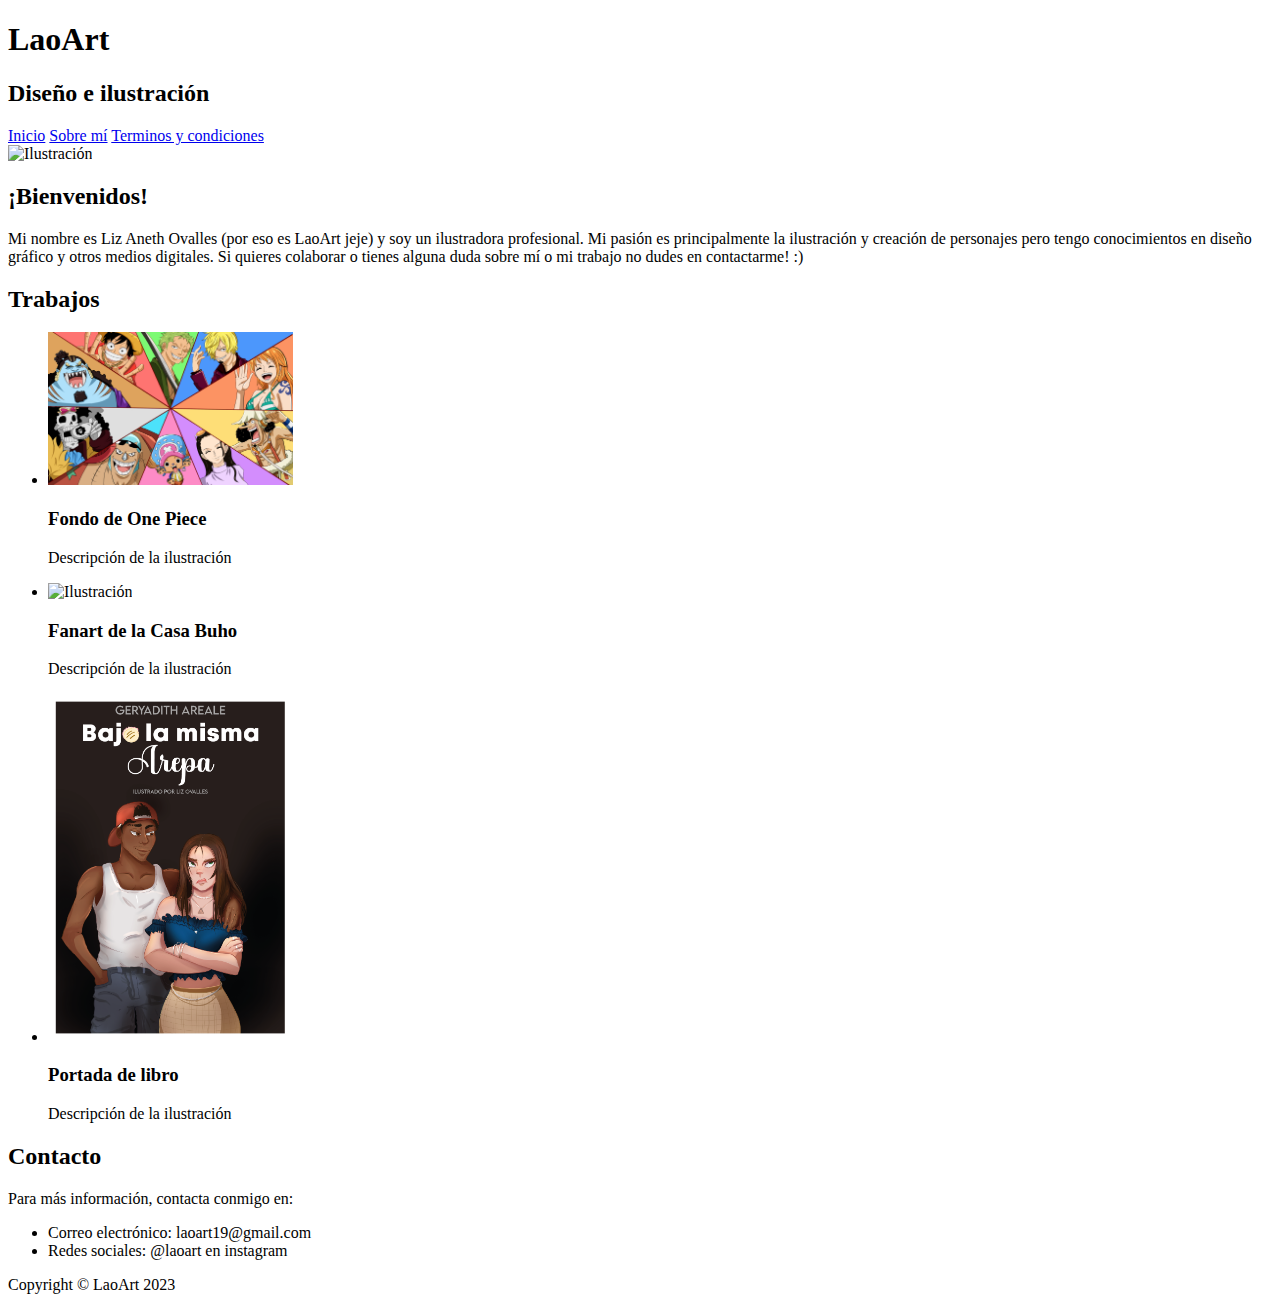
==== Landing.html @ 3c3f5831 "Landing page en HTML" ====
<!DOCTYPE html>
<html lang="en">
<head>
    <meta charset="UTF-8">
    <meta name="viewport" content="width=device-width, initial-scale=1.0">
    <title>Portafolio</title>
</head>
<body>

    <header>
        <h1>LaoArt</h1>
        <h2>Diseño e ilustración</h2>

        <nav>
          <a href="#">Inicio</a>
          <a href="#">Sobre mí</a>
          <a href="#">Terminos y condiciones</a>
        </nav>
    </header>

    <div>

        <section class="intro">

            <img src="img/intro.png" alt="Ilustración" width="20%" height="10%">
            <h2>¡Bienvenidos!</h2>
            <p>
                Mi nombre es Liz Aneth Ovalles (por eso es LaoArt jeje) y soy un ilustradora profesional. 

                Mi pasión es principalmente la ilustración y creación de personajes pero tengo conocimientos en diseño gráfico y
                otros medios digitales.

                Si quieres colaborar o tienes alguna duda sobre mí o mi trabajo no dudes en contactarme! :)
            </p>

        </section>

        <section class="trabajos">
            <h2>Trabajos</h2>
            <ul>
                <li>
                <img src="img/img1.png" alt="Ilustración" width="20%" height="10%">
                <h3>Fondo de One Piece</h3>
                <p>Descripción de la ilustración</p>
                </li>

                <li>
                <img src="img/Comision pa juancito.png" alt="Ilustración" width="20%" height="10%">
                <h3>Fanart de la Casa Buho</h3>
                <p>Descripción de la ilustración</p>
                </li>

                <li>
                <img src="img/Portada.png" alt="Ilustración" width="20%" height="10%">
                <h3>Portada de libro</h3>
                <p>Descripción de la ilustración</p>
                </li>
            </ul>
        </section>

        <section class="contacto">
            <h2>Contacto</h2>
            <p>Para más información, contacta conmigo en:</p>
            <ul>
                <li>Correo electrónico: laoart19@gmail.com</li>
                <li>Redes sociales: @laoart en instagram</li>
            </ul>
        </section>

    </div>


    <footer>
        <p>Copyright &copy; LaoArt 2023</p>
    </footer>
</body>
</html>
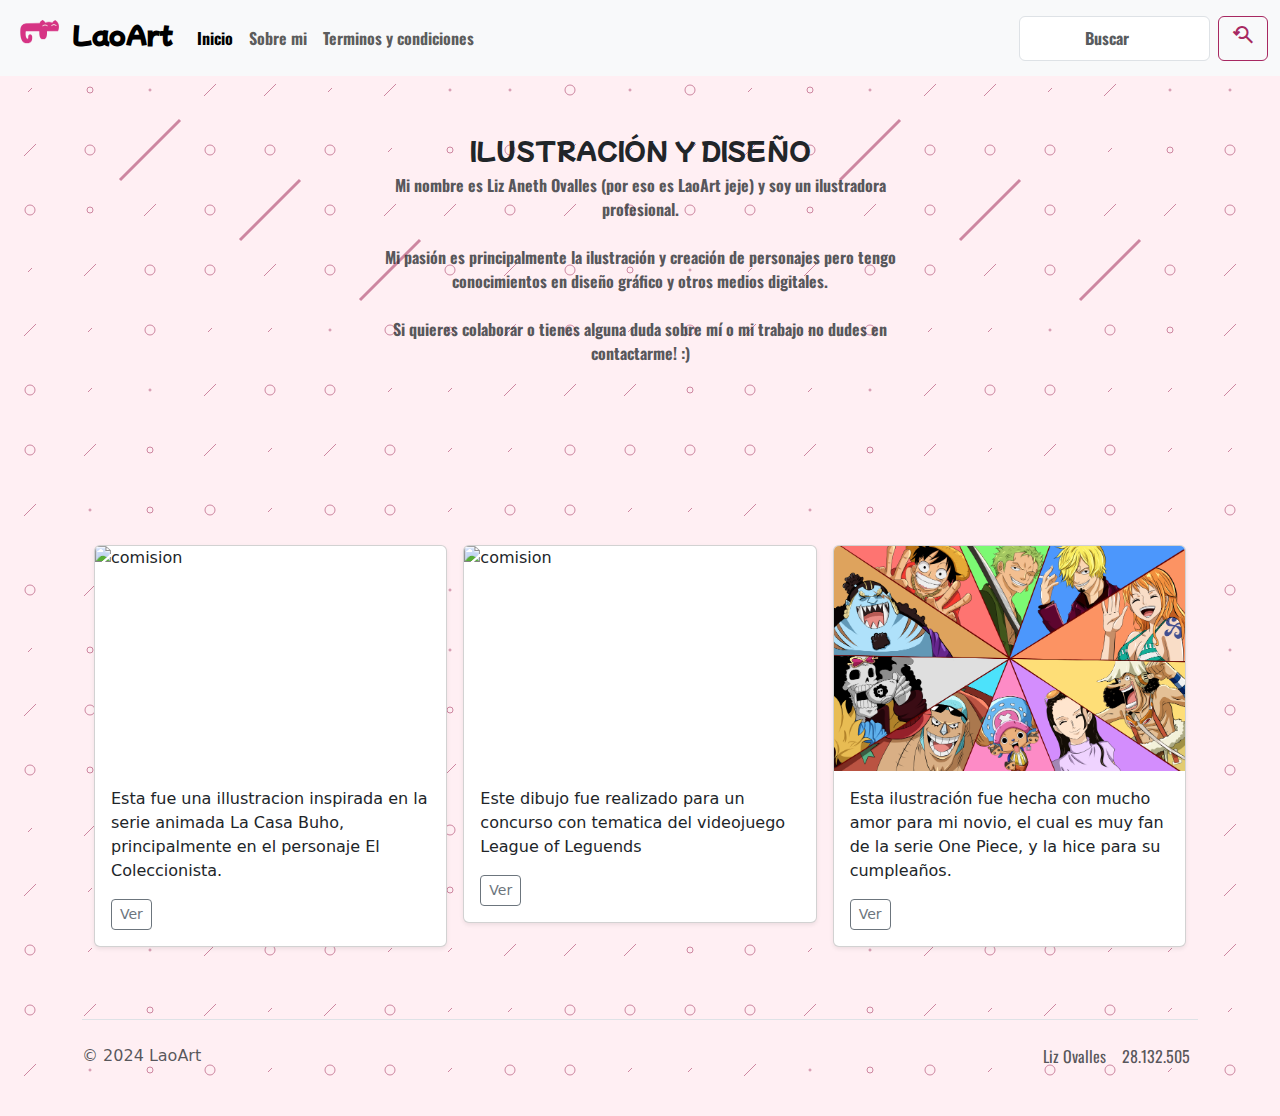
==== commit eaeb7c09: "Se le agrega CSS" ====
--- a/Landing.html
+++ b/Landing.html
@@ -4,74 +4,171 @@
     <meta charset="UTF-8">
     <meta name="viewport" content="width=device-width, initial-scale=1.0">
     <title>Portafolio</title>
+
+    <!-- Link para bootstrap -->
+    <link href="https://cdn.jsdelivr.net/npm/bootstrap@5.3.3/dist/css/bootstrap.min.css" rel="stylesheet" integrity="sha384-QWTKZyjpPEjISv5WaRU9OFeRpok6YctnYmDr5pNlyT2bRjXh0JMhjY6hW+ALEwIH" crossorigin="anonymous">
+    
+    <!-- Agrega el icono para la pestaña del navegador -->
+    <link rel="icon" href="img/logo.png" type="image/x-icon">
+
+    <!-- link al archivo css -->
+    <link rel="stylesheet" href="style.css">
+
+    <!-- tipografia de titulos -->
+    <link rel="preconnect" href="https://fonts.googleapis.com">
+    <link rel="preconnect" href="https://fonts.gstatic.com" crossorigin>
+    <link href="https://fonts.googleapis.com/css2?family=Mochiy+Pop+One&display=swap" rel="stylesheet">
+
+    <!-- tipografia de los textos -->
+    <link rel="preconnect" href="https://fonts.googleapis.com">
+    <link rel="preconnect" href="https://fonts.gstatic.com" crossorigin>
+    <link href="https://fonts.googleapis.com/css2?family=Oswald:wght@200..700&display=swap" rel="stylesheet">
+
+    <!-- icono -->
+    <link rel="stylesheet" href="https://fonts.googleapis.com/css2?family=Material+Symbols+Outlined:opsz,wght,FILL,GRAD@24,400,0,0" /> 
+
 </head>
+
+
 <body>
 
     <header>
-        <h1>LaoArt</h1>
-        <h2>Diseño e ilustración</h2>
 
-        <nav>
-          <a href="#">Inicio</a>
-          <a href="#">Sobre mí</a>
-          <a href="#">Terminos y condiciones</a>
-        </nav>
+        <nav class="navbar navbar-expand-lg bg-body-tertiary fixed-top">
+            <div class="container-fluid">
+              <a class="navbar-brand" href="#">
+                <img src="img/logo.png" alt="logo" class="logo">
+                <h1>LaoArt</h1>
+            </a>
+              <button class="navbar-toggler" type="button" data-bs-toggle="collapse" data-bs-target="#navbarSupportedContent" aria-controls="navbarSupportedContent" aria-expanded="false" aria-label="Toggle navigation">
+                <span class="navbar-toggler-icon"></span>
+              </button>
+              <div class="collapse navbar-collapse" id="navbarSupportedContent">
+
+                <ul class="navbar-nav me-auto mb-2 mb-lg-0">
+                  <li class="nav-item">
+                    <a class="nav-link active text" aria-current="page" href="#">
+                        Inicio
+                    </a>
+                  </li>
+                  <li class="nav-item">
+                    <a class="nav-link text" href="#">
+                        Sobre mi
+                    </a>
+                  </li>
+                  <li class="nav-item">
+                    <a class="nav-link text" href="#">
+                        Terminos y condiciones
+                    </a>
+                  </li>
+                </ul>
+
+                <form class="d-flex" role="search">
+                  <input class="form-control me-2 text" type="search" placeholder="Buscar" aria-label="Search">
+                  <button class="btn btn-outline-success " type="submit">
+                    <span class="material-symbols-outlined">
+                        youtube_searched_for
+                        </span>
+                  </button>
+                </form>
+              </div>
+            </div>
+          </nav>
     </header>
 
-    <div>
+    
+    <div class="container">
 
-        <section class="intro">
+        <main>
 
-            <img src="img/intro.png" alt="Ilustración" width="20%" height="10%">
-            <h2>¡Bienvenidos!</h2>
-            <p>
-                Mi nombre es Liz Aneth Ovalles (por eso es LaoArt jeje) y soy un ilustradora profesional. 
+          <section class="py-5 text-center container">
+            <div class="row py-lg-5">
+              <div class="col-lg-6 col-md-8 mx-auto">
+                <h1 class="fw-light">ILUSTRACIÓN Y DISEÑO <br></h1>
+                <p class="lead text-body-secondary text">
+                  Mi nombre es Liz Aneth Ovalles (por eso es LaoArt jeje) y soy un ilustradora profesional. <br> <br>
 
                 Mi pasión es principalmente la ilustración y creación de personajes pero tengo conocimientos en diseño gráfico y
-                otros medios digitales.
+                otros medios digitales. <br> <br>
 
                 Si quieres colaborar o tienes alguna duda sobre mí o mi trabajo no dudes en contactarme! :)
-            </p>
+                </p>
+              </div>
+            </div>
+          </section>
+        
+          <div class="album py-5 ">
+            <div class="container">
+        
+              <div class="row row-cols-1 row-cols-sm-2 row-cols-md-3 g-3">
+                <div class="col">
+                  <div class="card shadow-sm">
+                    <img src="img/Comision pa juancito.png" alt="comision" class="bd-placeholder-img card-img-top" width="100%" height="225">
+                    <div class="card-body">
+                      <p class="card-text">
+                        Esta fue una illustracion inspirada en la serie animada La Casa Buho, 
+                        principalmente en el personaje El Coleccionista.</p>
+                      <div class="d-flex justify-content-between align-items-center">
+                        <div class="btn-group">
+                          <button type="button" class="btn btn-sm btn-outline-secondary">Ver</button>
+                        </div>
+                      </div>
+                    </div>
+                  </div>
+                </div>
 
-        </section>
+                <div class="col">
+                  <div class="card shadow-sm">
+                    <img src="img/intro.png" alt="comision" class="bd-placeholder-img card-img-top" width="100%" height="225">
+                    <div class="card-body">
+                      <p class="card-text">
+                        Este dibujo fue realizado para un concurso con tematica del videojuego 
+                        League of Leguends
+                      </p>
+                      <div class="d-flex justify-content-between align-items-center">
+                        <div class="btn-group">
+                          <button type="button" class="btn btn-sm btn-outline-secondary">Ver</button>
+                        </div>
+                      </div>
+                    </div>
+                  </div>
+                </div>
 
-        <section class="trabajos">
-            <h2>Trabajos</h2>
-            <ul>
-                <li>
-                <img src="img/img1.png" alt="Ilustración" width="20%" height="10%">
-                <h3>Fondo de One Piece</h3>
-                <p>Descripción de la ilustración</p>
-                </li>
-
-                <li>
-                <img src="img/Comision pa juancito.png" alt="Ilustración" width="20%" height="10%">
-                <h3>Fanart de la Casa Buho</h3>
-                <p>Descripción de la ilustración</p>
-                </li>
-
-                <li>
-                <img src="img/Portada.png" alt="Ilustración" width="20%" height="10%">
-                <h3>Portada de libro</h3>
-                <p>Descripción de la ilustración</p>
-                </li>
-            </ul>
-        </section>
-
-        <section class="contacto">
-            <h2>Contacto</h2>
-            <p>Para más información, contacta conmigo en:</p>
-            <ul>
-                <li>Correo electrónico: laoart19@gmail.com</li>
-                <li>Redes sociales: @laoart en instagram</li>
-            </ul>
-        </section>
-
-    </div>
+                <div class="col">
+                  <div class="card shadow-sm">
+                    <img src="img/img1.png" alt="comision" class="bd-placeholder-img card-img-top" width="100%" height="225">
+                    <div class="card-body">
+                      <p class="card-text">
+                        Esta ilustración fue hecha con mucho amor para mi novio, el cual es muy fan de la serie One 
+                        Piece, y la hice para su cumpleaños.
+                      </p>
+                      <div class="d-flex justify-content-between align-items-center">
+                        <div class="btn-group">
+                          <button type="button" class="btn btn-sm btn-outline-secondary">Ver</button>
+                        </div>
+                      </div>
+                    </div>
+                  </div>
+                </div>
+          </div>
+        
+        </main>
 
 
-    <footer>
-        <p>Copyright &copy; LaoArt 2023</p>
+    <footer class="d-flex flex-wrap justify-content-between align-items-center py-3 my-4 border-top">
+      <p class="col-md-4 mb-0 text-body-secondary">&copy; 2024 LaoArt</p>
+  
+      <a href="/" class="col-md-4 d-flex align-items-center justify-content-center mb-3 mb-md-0 me-md-auto link-body-emphasis text-decoration-none">
+        <svg class="bi me-2" width="40" height="32"><use xlink:href="#bootstrap"/></svg>
+      </a>
+  
+      <ul class="nav col-md-4 justify-content-end">
+        <li class="nav-item"><a href="#" class="nav-link px-2 text-body-secondary">Liz Ovalles</a></li>
+        <li class="nav-item"><a href="#" class="nav-link px-2 text-body-secondary">28.132.505</a></li>
+      </ul>
     </footer>
+
+     <!-- Scripts de Bootstrap (asegúrate de incluirlos al final del body) -->
+     <script src="https://cdn.jsdelivr.net/npm/bootstrap@5.3.3/dist/js/bootstrap.bundle.min.js" integrity="sha384-YvpcrYf0tY3lHB60NNkmXc5s9fDVZLESaAA55NDzOxhy9GkcIdslK1eN7N6jIeHz" crossorigin="anonymous"></script>
 </body>
 </html>--- a/style.css
+++ b/style.css
@@ -0,0 +1,83 @@
+body {
+  background-image: url('img/fondo.svg');
+}
+
+.principal {
+  margin-top: 5%;
+}
+
+.mochiy-pop one-regular {
+  font-family: "Mochiy Pop One", sans-serif;
+  font-weight: 400;
+  font-style: normal;
+}
+
+.oswald{
+  font-family: "Oswald", sans-serif;
+  font-optical-sizing: auto;
+  font-weight: 400;
+  font-style: normal;
+}
+  
+
+h1 {
+  font-family: "Mochiy Pop One", sans-serif;
+  font-size: 24px;
+  font-weight: bold;
+  text-align: center;
+}  
+
+h2 {
+  font-family: "Mochiy Pop One", sans-serif;
+  font-size: 24px;
+  font-weight: bold;
+  text-align: center;
+}
+
+.text {
+  font-family: "Oswald", sans-serif;
+  font-size: 16px;
+  font-weight: bold;
+  text-align: center;
+}  
+
+
+a {
+  font-family: "Oswald", sans-serif;
+  font-size: 16px;
+  font-weight: bold;
+  text-align: center;
+}  
+
+.logo {
+  width: 50px;
+  height: 50px;
+  margin-right: 10px;
+}
+
+.navbar-brand {
+  display: flex;
+  align-items: center; 
+}
+
+.btn-outline-success {
+  color: #a72861; 
+  border-color: #a72861; 
+}
+
+.btn-outline-success:hover {
+  background-color: #a72861; 
+  color: #fff; 
+}
+
+.album {
+  padding-top: 5px;
+}
+
+main {
+  margin-top: 40px; /* Puedes ajustar el valor según tus necesidades */
+}
+
+.album {
+  margin-top: 20px; /* Puedes ajustar el valor según tus necesidades */
+}
